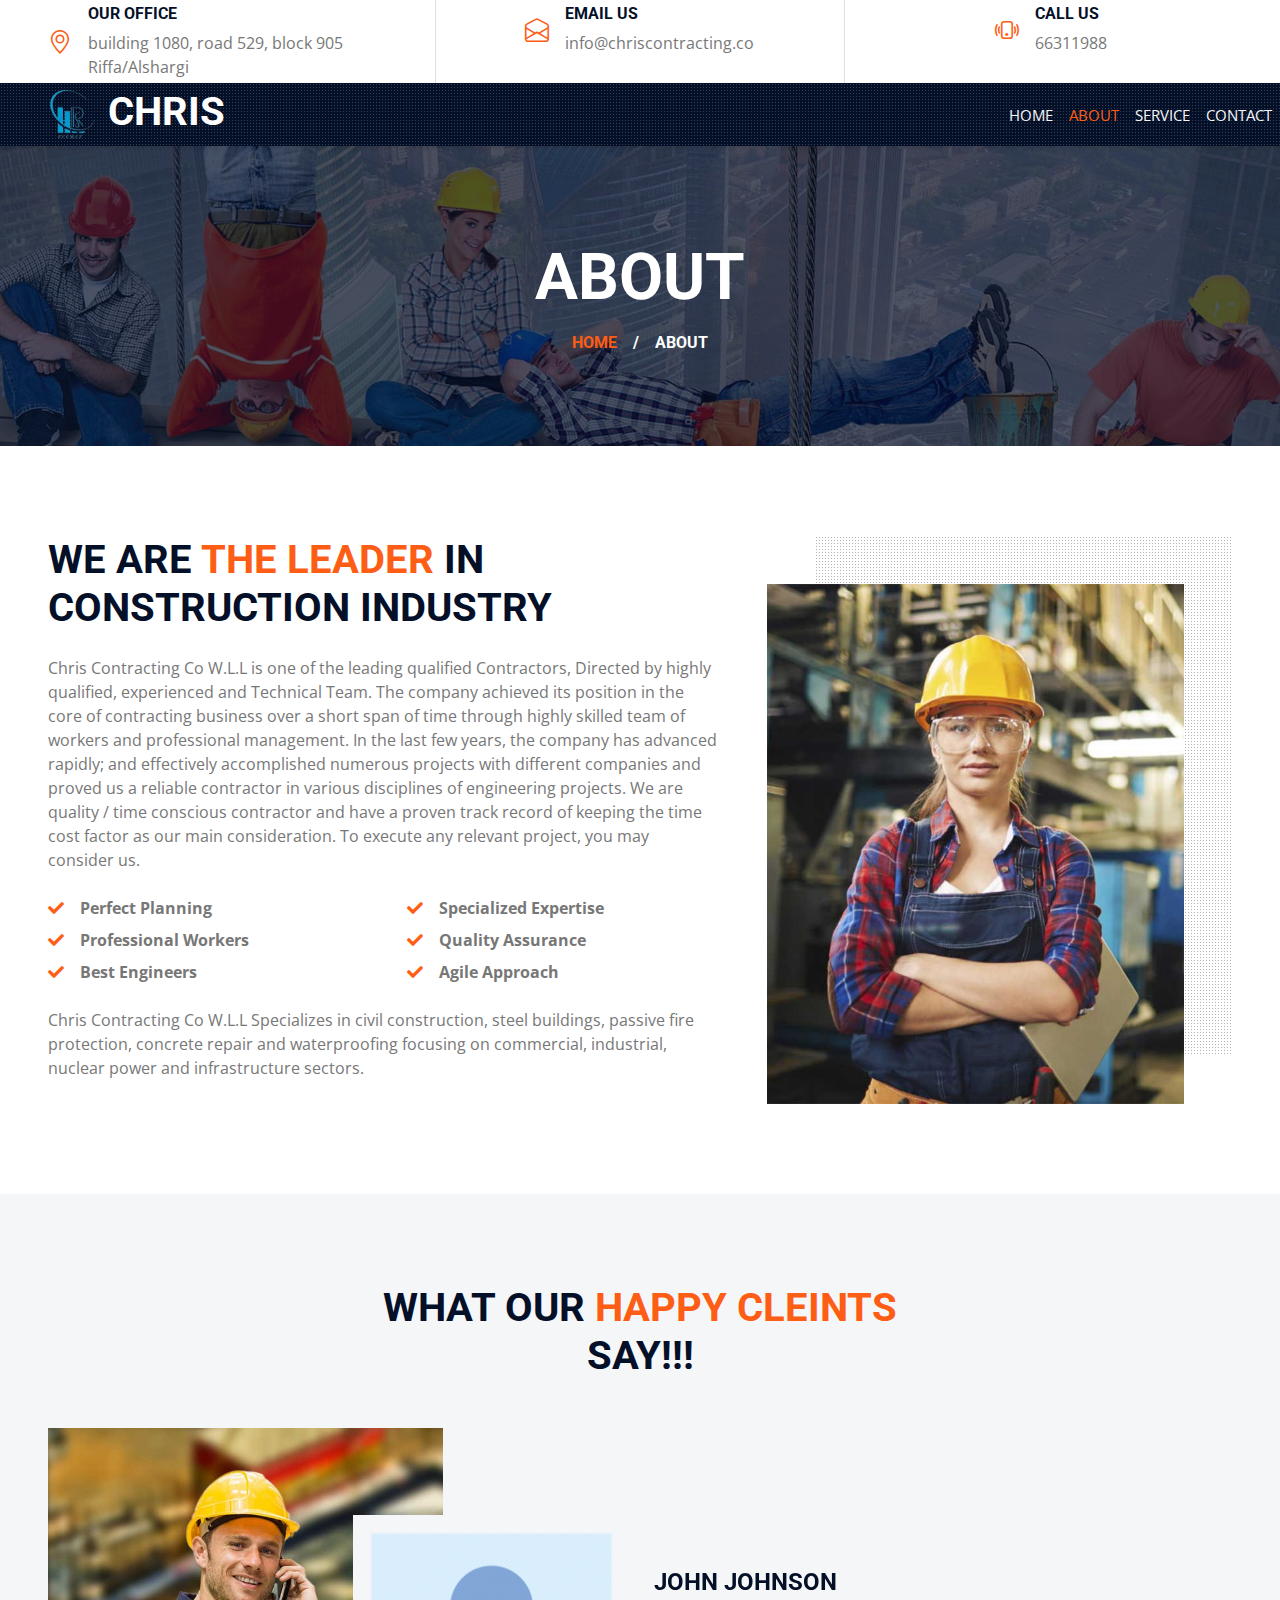
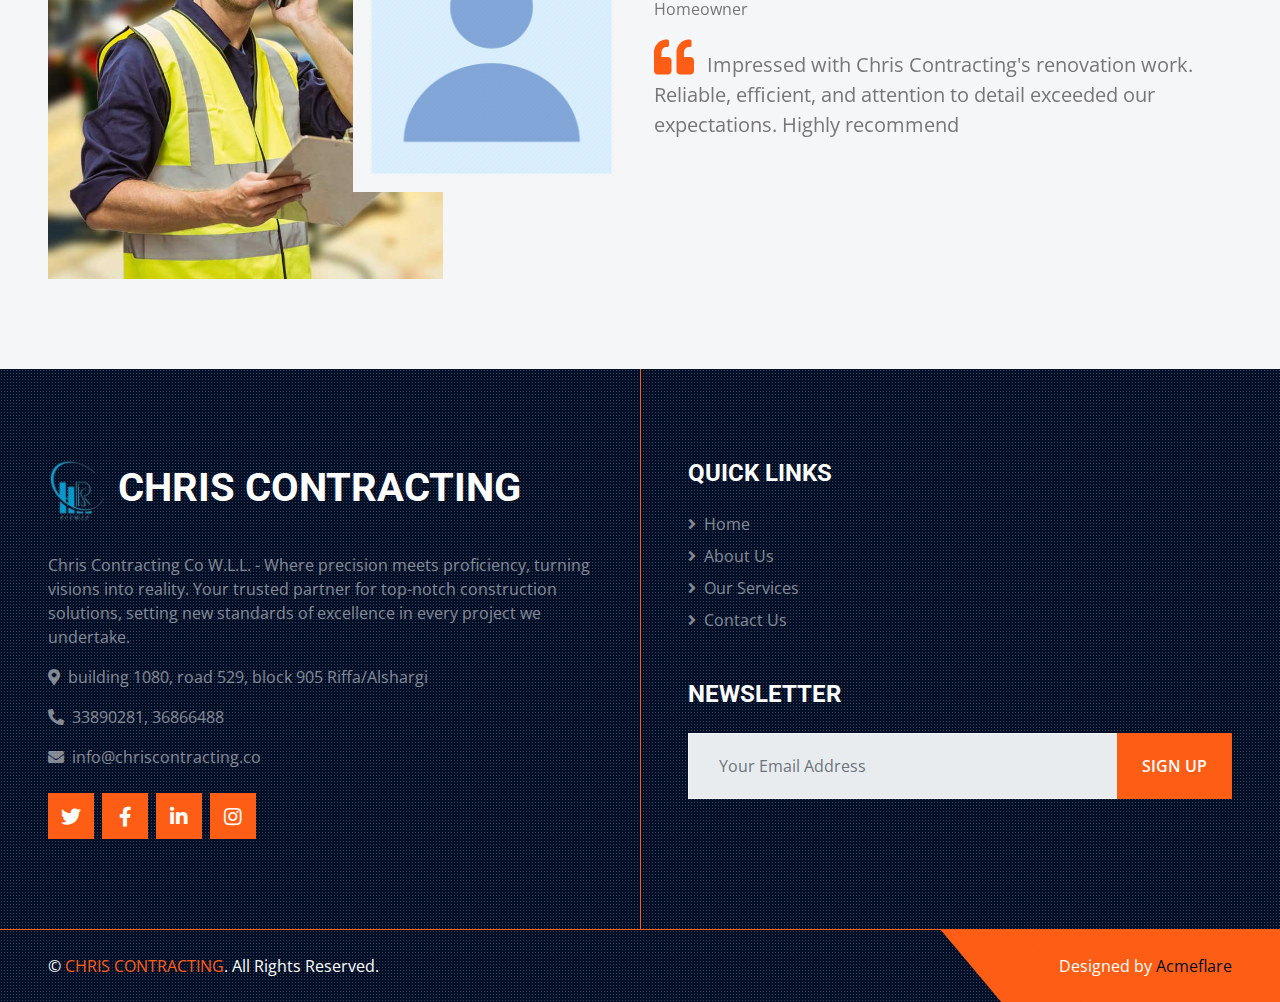
==== about.html @ ce21fbbc "chris contracting webite completed" ====
<!DOCTYPE html>
<html lang="en">

<head>
    <meta charset="utf-8">
    <title>chris contracting</title>
    <link rel="icon" type="image/png" href="/img/logo-removebg-preview (1).png" sizes="16x16">
    <meta content="width=device-width, initial-scale=1.0" name="viewport">
    <meta content="Free HTML Templates" name="keywords">
    <meta content="Free HTML Templates" name="description">

    <!-- Favicon -->
    <link href="img/favicon.ico" rel="icon">

    <!-- Google Web Fonts -->
    <link rel="preconnect" href="https://fonts.gstatic.com">
    <link href="https://fonts.googleapis.com/css2?family=Open+Sans:wght@400;600&family=Roboto:wght@500;700&display=swap"
        rel="stylesheet">

    <!-- Icon Font Stylesheet -->
    <link href="https://cdnjs.cloudflare.com/ajax/libs/font-awesome/5.15.0/css/all.min.css" rel="stylesheet">
    <link href="https://cdn.jsdelivr.net/npm/bootstrap-icons@1.4.1/font/bootstrap-icons.css" rel="stylesheet">

    <!-- Libraries Stylesheet -->
    <link href="lib/owlcarousel/assets/owl.carousel.min.css" rel="stylesheet">
    <link href="lib/tempusdominus/css/tempusdominus-bootstrap-4.min.css" rel="stylesheet" />
    <link href="lib/lightbox/css/lightbox.min.css" rel="stylesheet">

    <!-- Customized Bootstrap Stylesheet -->
    <link href="css/bootstrap.min.css" rel="stylesheet">

    <!-- Template Stylesheet -->
    <link href="css/style.css" rel="stylesheet">
</head>

<body>
    <!-- Topbar Start -->
    <div class="container-fluid px-5 d-none d-lg-block">
        <div class="row gx-5">
            <div class="col-lg-4 text-center py-1">
                <div class="d-inline-flex align-items-center">
                    <i class="bi bi-geo-alt fs-4 text-primary me-3"></i>
                    <div class="text-start">
                        <h6 class="text-uppercase fw-bold">Our Office</h6>
                        <span>building 1080, road 529, block 905 Riffa/Alshargi</span>
                    </div>
                </div>
            </div>
            <div class="col-lg-4 text-center border-start border-end py-1">
                <div class="d-inline-flex align-items-center">
                    <i class="bi bi-envelope-open fs-4 text-primary me-3"></i>
                    <div class="text-start">
                        <h6 class="text-uppercase fw-bold">Email Us</h6>
                        <span>info@chriscontracting.co</span>
                    </div>
                </div>
            </div>
            <div class="col-lg-4 text-center py-1">
                <div class="d-inline-flex align-items-center">
                    <i class="bi bi-phone-vibrate fs-4 text-primary me-3"></i>
                    <div class="text-start">
                        <h6 class="text-uppercase fw-bold">Call Us</h6>
                        <span>66311988</span>
                    </div>
                </div>
            </div>
        </div>
    </div>
    <!-- Topbar End -->


    <!-- Navbar Start -->
    <div class="container-fluid sticky-top bg-dark bg-light-radial shadow-sm px-5 pe-lg-0">
        <nav class="navbar navbar-expand-lg bg-dark bg-light-radial navbar-dark py-3 py-lg-0">
            <a href="index.html" class="navbar-brand">
                <h3 class="m-0 display-6 text-uppercase text-white">
                    <img style="width: 50px;" src="/img/logo-removebg-preview (1).png" alt="">
                    <!-- <i class="bi bi-building text-primary me-2"></i> -->
                        CHRIS</h3>
            </a>
            <button class="navbar-toggler" type="button" data-bs-toggle="collapse" data-bs-target="#navbarCollapse">
                <span class="navbar-toggler-icon"></span>
            </button>
            <div class="collapse navbar-collapse" id="navbarCollapse">
                <div class="navbar-nav ms-auto py-0">
                    <a href="index.html" class="nav-item nav-link ">Home</a>
                    <a href="about.html" class="nav-item nav-link active">About</a>
                    <a href="service.html" class="nav-item nav-link">Service</a>
                    <!-- <div class="nav-item dropdown">
                        <a href="#" class="nav-link dropdown-toggle" data-bs-toggle="dropdown">Pages</a>
                        <div class="dropdown-menu m-0">
                            <a href="project.html" class="dropdown-item">Our Project</a>
                            <a href="team.html" class="dropdown-item">The Team</a>
                            <a href="testimonial.html" class="dropdown-item">Testimonial</a>
                            <a href="blog.html" class="dropdown-item">Blog Grid</a>
                            <a href="detail.html" class="dropdown-item">Blog Detail</a>
                        </div>
                    </div> -->
                    <a href="contact.html" class="nav-item nav-link">Contact</a>
                    <!-- <a href="" class="nav-item nav-link bg-primary text-white px-5 ms-3 d-none d-lg-block">Get A Quote <i class="bi bi-arrow-right"></i></a> -->
                </div>
            </div>
        </nav>
    </div>
    <!-- Navbar End -->


    <!-- Page Header Start -->
    <div class="container-fluid page-header">
        <h1 class="display-3 text-uppercase text-white mb-3">About</h1>
        <div class="d-inline-flex text-white">
            <h6 class="text-uppercase m-0"><a href="">Home</a></h6>
            <h6 class="text-white m-0 px-3">/</h6>
            <h6 class="text-uppercase text-white m-0">About</h6>
        </div>
    </div>
    <!-- Page Header Start -->


    <!-- About Start -->
    <div class="container-fluid py-6 px-5">
        <div class="row g-5">
            <div class="col-lg-7">
                <h1 class="display-10 text-uppercase mb-4">We are <span class="text-primary">the Leader</span> in
                    Construction Industry</h1>
                <!-- <h4 class="text-uppercase mb-3 text-body">Tempor erat elitr at rebum at at clita. Diam dolor diam ipsum tempor sit diam amet diam et eos labore</h4> -->
                <p>Chris Contracting Co W.L.L is one of the leading qualified Contractors, Directed by highly qualified,
                    experienced and Technical Team. The company achieved its position in the core of contracting
                    business over a short span of time through highly skilled team of workers and professional
                    management.
                    In the last few years, the company has advanced rapidly; and effectively accomplished numerous
                    projects with different companies and proved us a reliable contractor in various disciplines of
                    engineering projects. We are quality / time conscious contractor and have a proven track record of
                    keeping the time cost factor as our main consideration. To execute any relevant project, you may
                    consider us.</p>
                <div class="row gx-5 py-2">
                    <div class="col-sm-6 mb-2">
                        <p class="fw-bold mb-2"><i class="fa fa-check text-primary me-3"></i>Perfect Planning</p>
                        <p class="fw-bold mb-2"><i class="fa fa-check text-primary me-3"></i>Professional Workers</p>
                        <p class="fw-bold mb-2"><i class="fa fa-check text-primary me-3"></i>Best Engineers</p>
                    </div>
                    <div class="col-sm-6 mb-2">
                        <p class="fw-bold mb-2"><i class="fa fa-check text-primary me-3"></i>Specialized Expertise</p>
                        <p class="fw-bold mb-2"><i class="fa fa-check text-primary me-3"></i>Quality Assurance</p>
                        <p class="fw-bold mb-2"><i class="fa fa-check text-primary me-3"></i>Agile Approach</p>
                    </div>
                </div>
                <p class="mb-4"> Chris Contracting Co W.L.L Specializes in civil
                    construction, steel buildings, passive fire protection, concrete repair and
                    waterproofing focusing on commercial, industrial, nuclear power and
                    infrastructure sectors.
                </p>
            </div>
            <div class="col-lg-5 pb-5" style="min-height: 400px;">
                <div class="position-relative bg-dark-radial h-100 ms-5">
                    <img class="position-absolute w-100 h-100 mt-5 ms-n5" src="img/about.jpg"
                        style="object-fit: cover;">
                </div>
            </div>
        </div>
    </div>
    <!-- About End -->

    <!-- Testimonial Start -->
    <div class="container-fluid bg-light py-6 px-5">
        <div class="text-center mx-auto mb-5" style="max-width: 600px;">
            <h1 class="display-10 text-uppercase mb-4">What Our <span class="text-primary">Happy Cleints</span> Say!!!
            </h1>
        </div>
        <div class="row gx-0 align-items-center">
            <div class="col-xl-4 col-lg-5 d-none d-lg-block">
                <img class="img-fluid w-100 h-100" src="img/testimonial.jpg">
            </div>
            <div class="col-xl-8 col-lg-7 col-md-12">
                <div class="testimonial bg-light">
                    <div class="owl-carousel testimonial-carousel">
                        <div class="row gx-4 align-items-center">
                            <div class="col-xl-4 col-lg-5 col-md-5">
                                <img class="img-fluid w-100 h-100 bg-light p-lg-3 mb-4 mb-md-0" src="img/a2.webp"
                                    alt="">
                            </div>
                            <div class="col-xl-8 col-lg-7 col-md-7">
                                <h4 class="text-uppercase mb-0">John Johnson</h4>
                                <p>Homeowner</p>
                                <p class="fs-5 mb-0"><i class="fa fa-2x fa-quote-left text-primary me-2"></i> Impressed
                                    with Chris Contracting's renovation work. Reliable, efficient, and attention to
                                    detail exceeded our expectations. Highly recommend</p>
                            </div>
                        </div>
                        <div class="row gx-4 align-items-center">
                            <div class="col-xl-4 col-lg-5 col-md-5">
                                <img class="img-fluid w-100 h-100 bg-light p-lg-3 mb-4 mb-md-0" src="img/a2.webp"
                                    alt="">
                            </div>
                            <div class="col-xl-8 col-lg-7 col-md-7">
                                <h4 class="text-uppercase mb-0"> Sarah Patel</h4>
                                <p>Business Owner</p>
                                <p class="fs-5 mb-0"><i class="fa fa-2x fa-quote-left text-primary me-2"></i> Chris
                                    Contracting's design expertise transformed our space. Innovative solutions and
                                    personalized service made the process seamless.</p>
                            </div>
                        </div>
                    </div>
                </div>
            </div>
        </div>
    </div>
    <!-- Testimonial End -->
    

    
    <!-- Footer Start -->
    <div class="footer container-fluid position-relative bg-dark bg-light-radial text-white-50 py-6 px-5">
        <div class="row g-5">
            <div class="col-lg-6 pe-lg-5">
                <a href="index.html" class="navbar-brand">
                    <h1 class="m-0 display-10 text-uppercase text-white">
                        <!-- <i class="bi bi-building text-primary me-2"></i> -->
                        <img style="width: 60px;" src="/img/logo-removebg-preview (1).png" alt="">

                        Chris Contracting</h1>
                </a>
                <p>Chris Contracting Co W.L.L. - Where precision meets proficiency, turning visions into reality. Your
                    trusted partner for top-notch construction solutions, setting new standards of excellence in every
                    project we undertake.</p>
                <p><i class="fa fa-map-marker-alt me-2"></i>building 1080, road 529, block 905 Riffa/Alshargi</p>
                <p><i class="fa fa-phone-alt me-2"></i>33890281, 36866488</p>
                <p><i class="fa fa-envelope me-2"></i>info@chriscontracting.co</p>
                <div class="d-flex justify-content-start mt-4">
                    <a class="btn btn-lg btn-primary btn-lg-square rounded-0 me-2" href="#"><i
                            class="fab fa-twitter"></i></a>
                    <a class="btn btn-lg btn-primary btn-lg-square rounded-0 me-2" href="#"><i
                            class="fab fa-facebook-f"></i></a>
                    <a class="btn btn-lg btn-primary btn-lg-square rounded-0 me-2" href="#"><i
                            class="fab fa-linkedin-in"></i></a>
                    <a class="btn btn-lg btn-primary btn-lg-square rounded-0" href="#"><i
                            class="fab fa-instagram"></i></a>
                </div>
            </div>
            <div class="col-lg-6 ps-lg-5">
                <div class="row g-5">
                    <div class="col-sm-12">
                        <h4 class="text-white text-uppercase mb-4">Quick Links</h4>
                        <div class="d-flex flex-column justify-content-start">
                            <a class="text-white-50 mb-2" href="index.html"><i class="fa fa-angle-right me-2"></i>Home</a>
                            <a class="text-white-50 mb-2" href="about.html"><i class="fa fa-angle-right me-2"></i>About Us</a>
                            <a class="text-white-50 mb-2" href="service.html"><i class="fa fa-angle-right me-2"></i>Our
                                Services</a>
                            <a class="text-white-50" href="contact.html"><i class="fa fa-angle-right me-2"></i>Contact Us</a>
                        </div>
                    </div>
                    <!-- <div class="col-sm-6">
                        <h4 class="text-white text-uppercase mb-4">Popular Links</h4>
                        <div class="d-flex flex-column justify-content-start">
                            <a class="text-white-50 mb-2" href="#"><i class="fa fa-angle-right me-2"></i>Home</a>
                            <a class="text-white-50 mb-2" href="#"><i class="fa fa-angle-right me-2"></i>About Us</a>
                            <a class="text-white-50 mb-2" href="#"><i class="fa fa-angle-right me-2"></i>Our
                                Services</a>
                            <a class="text-white-50 mb-2" href="#"><i class="fa fa-angle-right me-2"></i>Meet The
                                Team</a>
                            <a class="text-white-50" href="#"><i class="fa fa-angle-right me-2"></i>Contact Us</a>
                        </div>
                    </div> -->
                    <div class="col-sm-12">
                        <h4 class="text-white text-uppercase mb-4">Newsletter</h4>
                        <div class="w-100">
                            <div class="input-group">
                                <input type="text" disabled class="form-control border-light" style="padding: 20px 30px;"
                                    placeholder="Your Email Address"><button class="btn btn-primary px-4">Sign
                                    Up</button>
                            </div>
                        </div>
                    </div>
                </div>
            </div>
        </div>
    </div>
    <div class="container-fluid bg-dark bg-light-radial text-white border-top border-primary px-0">
        <div class="d-flex flex-column flex-md-row justify-content-between">
            <div class="py-4 px-5 text-center text-md-start">
                <p class="mb-0">&copy; <a class="text-primary" href="#">CHRIS CONTRACTING</a>. All Rights Reserved.</p>
            </div>
            <div class="py-4 px-5 bg-primary footer-shape position-relative text-center text-md-end">
                <p class="mb-0">Designed by <a class="text-dark" href="https://acmeflare.in">Acmeflare</a></p>
            </div>
        </div>
    </div>
    <!-- Footer End -->


    <!-- Back to Top -->
    <a href="#" class="btn btn-lg btn-primary btn-lg-square back-to-top"><i class="bi bi-arrow-up"></i></a>


    <!-- JavaScript Libraries -->
    <script src="https://code.jquery.com/jquery-3.4.1.min.js"></script>
    <script src="https://cdn.jsdelivr.net/npm/bootstrap@5.0.0/dist/js/bootstrap.bundle.min.js"></script>
    <script src="lib/easing/easing.min.js"></script>
    <script src="lib/waypoints/waypoints.min.js"></script>
    <script src="lib/owlcarousel/owl.carousel.min.js"></script>
    <script src="lib/tempusdominus/js/moment.min.js"></script>
    <script src="lib/tempusdominus/js/moment-timezone.min.js"></script>
    <script src="lib/tempusdominus/js/tempusdominus-bootstrap-4.min.js"></script>
    <script src="lib/isotope/isotope.pkgd.min.js"></script>
    <script src="lib/lightbox/js/lightbox.min.js"></script>

    <!-- Template Javascript -->
    <script src="js/main.js"></script>
</body>

</html>
---- css/style.css ----
/********** Template CSS **********/
:root {
    --primary: #FD5D14;
    --secondary: #FDBE33;
    --light: #F4F6F8;
    --dark: #040F28;
}

.pt-6 {
    padding-top: 90px;
}

.pb-6 {
    padding-bottom: 90px;
}

.py-6 {
    padding-top: 90px;
    padding-bottom: 90px;
}

.btn {
    position: relative;
    font-weight: 600;
    text-transform: uppercase;
    transition: .5s;
}

.btn::after {
    position: absolute;
    content: "";
    width: 0;
    height: 5px;
    bottom: -1px;
    left: 50%;
    background: var(--primary);
    transition: .5s;
}

.btn.btn-primary::after {
    background: var(--dark);
}

.btn:hover::after,
.btn.active::after {
    width: 50%;
    left: 25%;
}

.btn-primary {
    color: #FFFFFF;
}

.btn-square {
    width: 36px;
    height: 36px;
}

.btn-sm-square {
    width: 28px;
    height: 28px;
}

.btn-lg-square {
    width: 46px;
    height: 46px;
}

.btn-square,
.btn-sm-square,
.btn-lg-square {
    padding-left: 0;
    padding-right: 0;
    text-align: center;
}

.back-to-top {
    position: fixed;
    display: none;
    left: 50%;
    bottom: 0;
    margin-left: -22px;
    border-radius: 0;
    z-index: 99;
}

.bg-dark-radial {
    background-image: -webkit-repeating-radial-gradient(center center, rgba(0, 0, 0, 0.3), rgba(0, 0, 0, 0.3) 1px, transparent 1px, transparent 100%);
    background-image: -moz-repeating-radial-gradient(center center, rgba(0, 0, 0, 0.3), rgba(0, 0, 0, 0.3) 1px, transparent 1px, transparent 100%);
    background-image: -ms-repeating-radial-gradient(center center, rgba(0, 0, 0, 0.3), rgba(0, 0, 0, 0.3) 1px, transparent 1px, transparent 100%);
    background-image: -o-repeating-radial-gradient(center center, rgba(0, 0, 0, 0.3), rgba(0, 0, 0, 0.3) 1px, transparent 1px, transparent 100%);
    background-image: repeating-radial-gradient(center center, rgba(0, 0, 0, 0.3), rgba(0, 0, 0, 0.3) 1px, transparent 1px, transparent 100%);
    background-size: 3px 3px;
}

.bg-light-radial {
    background-image: -webkit-repeating-radial-gradient(center center, rgba(256, 256, 256, 0.2), rgba(256, 256, 256, 0.2) 1px, transparent 1px, transparent 100%);
    background-image: -moz-repeating-radial-gradient(center center, rgba(256, 256, 256, 0.2), rgba(256, 256, 256, 0.2) 1px, transparent 1px, transparent 100%);
    background-image: -ms-repeating-radial-gradient(center center, rgba(256, 256, 256, 0.2), rgba(256, 256, 256, 0.2) 1px, transparent 1px, transparent 100%);
    background-image: -o-repeating-radial-gradient(center center, rgba(256, 256, 256, 0.2), rgba(256, 256, 256, 0.2) 1px, transparent 1px, transparent 100%);
    background-image: repeating-radial-gradient(center center, rgba(256, 256, 256, 0.2), rgba(256, 256, 256, 0.2) 1px, transparent 1px, transparent 100%);
    background-size: 3px 3px;
}

.navbar-dark .navbar-nav .nav-link {
    position: relative;
    /* padding: 35px 15px; */
    font-size: 15px;
    text-transform: uppercase;
    color: var(--light);
    outline: none;
    transition: .5s;
}

.navbar-dark .navbar-nav .nav-link:hover,
.navbar-dark .navbar-nav .nav-link.active {
    color: var(--primary);
}

@media (max-width: 991.98px) {
    .navbar-dark .navbar-nav .nav-link  {
        margin-left: 0;
        padding: 10px 0;
    }
}

.carousel-caption {
    top: 0;
    left: 0;
    right: 0;
    bottom: 0;
    background: rgba(4, 15, 40, .7);
    z-index: 1;
}

@media (max-width: 576px) {
    .carousel-caption h4 {
        font-size: 18px;
        font-weight: 500 !important;
    }

    .carousel-caption h1 {
        font-size: 30px;
        font-weight: 600 !important;
    }
}

.page-header {
    height: 300px;
    display: flex;
    flex-direction: column;
    align-items: center;
    justify-content: center;
    background: linear-gradient(rgba(4, 15, 40, .7), rgba(4, 15, 40, .7)), url(../img/carousel-1.jpg) center center no-repeat;
    background-size: cover;
}

.service-item .service-icon {
    margin-top: -50px;
    width: 100px;
    height: 100px;
    display: flex;
    align-items: center;
    justify-content: center;
    border-radius: 100px;
}

.service-item .service-icon i {
    transition: .2s;
}

.service-item:hover .service-icon i {
    font-size: 60px;
}

.portfolio-item {
    margin-bottom: 60px;
}

.portfolio-title {
    position: absolute;
    display: flex;
    flex-direction: column;
    justify-content: center;
    height: 120px;
    padding: 0 30px;
    right: 30px;
    left: 30px;
    bottom: -60px;
    background: #FFFFFF;
    z-index: 3;
}

.portfolio-btn {
    position: absolute;
    display: inline-block;
    top: 50%;
    left: 50%;
    margin-top: -60px;
    margin-left: -60px;
    font-size: 120px;
    line-height: 0;
    transition: .1s;
    transition-delay: .3s;
    z-index: 2;
    opacity: 0;
}

.portfolio-item:hover .portfolio-btn {
    opacity: 1;
}

.portfolio-box::before,
.portfolio-box::after {
    position: absolute;
    content: "";
    width: 0;
    height: 100%;
    top: 0;
    transition: .5s;
    z-index: 1;
    background: rgba(4, 15, 40, .7);
}

.portfolio-box::before {
    left: 0;
}

.portfolio-box::after {
    right: 0;
}

.portfolio-item:hover .portfolio-box::before {
    left: 0;
    width: 50%;
}

.portfolio-item:hover .portfolio-box::after {
    right: 0;
    width: 50%;
}

@media (min-width: 992px) {
    .testimonial,
    .contact-form {
        margin-left: -90px;
    }
}

@media (min-width: 992px) {
    .footer::after {
        position: absolute;
        content: "";
        width: 1px;
        height: 100%;
        top: 0;
        left: 50%;
        background: var(--primary)
    }
}

.footer-shape::before {
    position: absolute;
    content: "";
    width: 80px;
    height: 100%;
    top: 0;
    left: -40px;
    background: var(--primary);
    transform: skew(40deg);
}
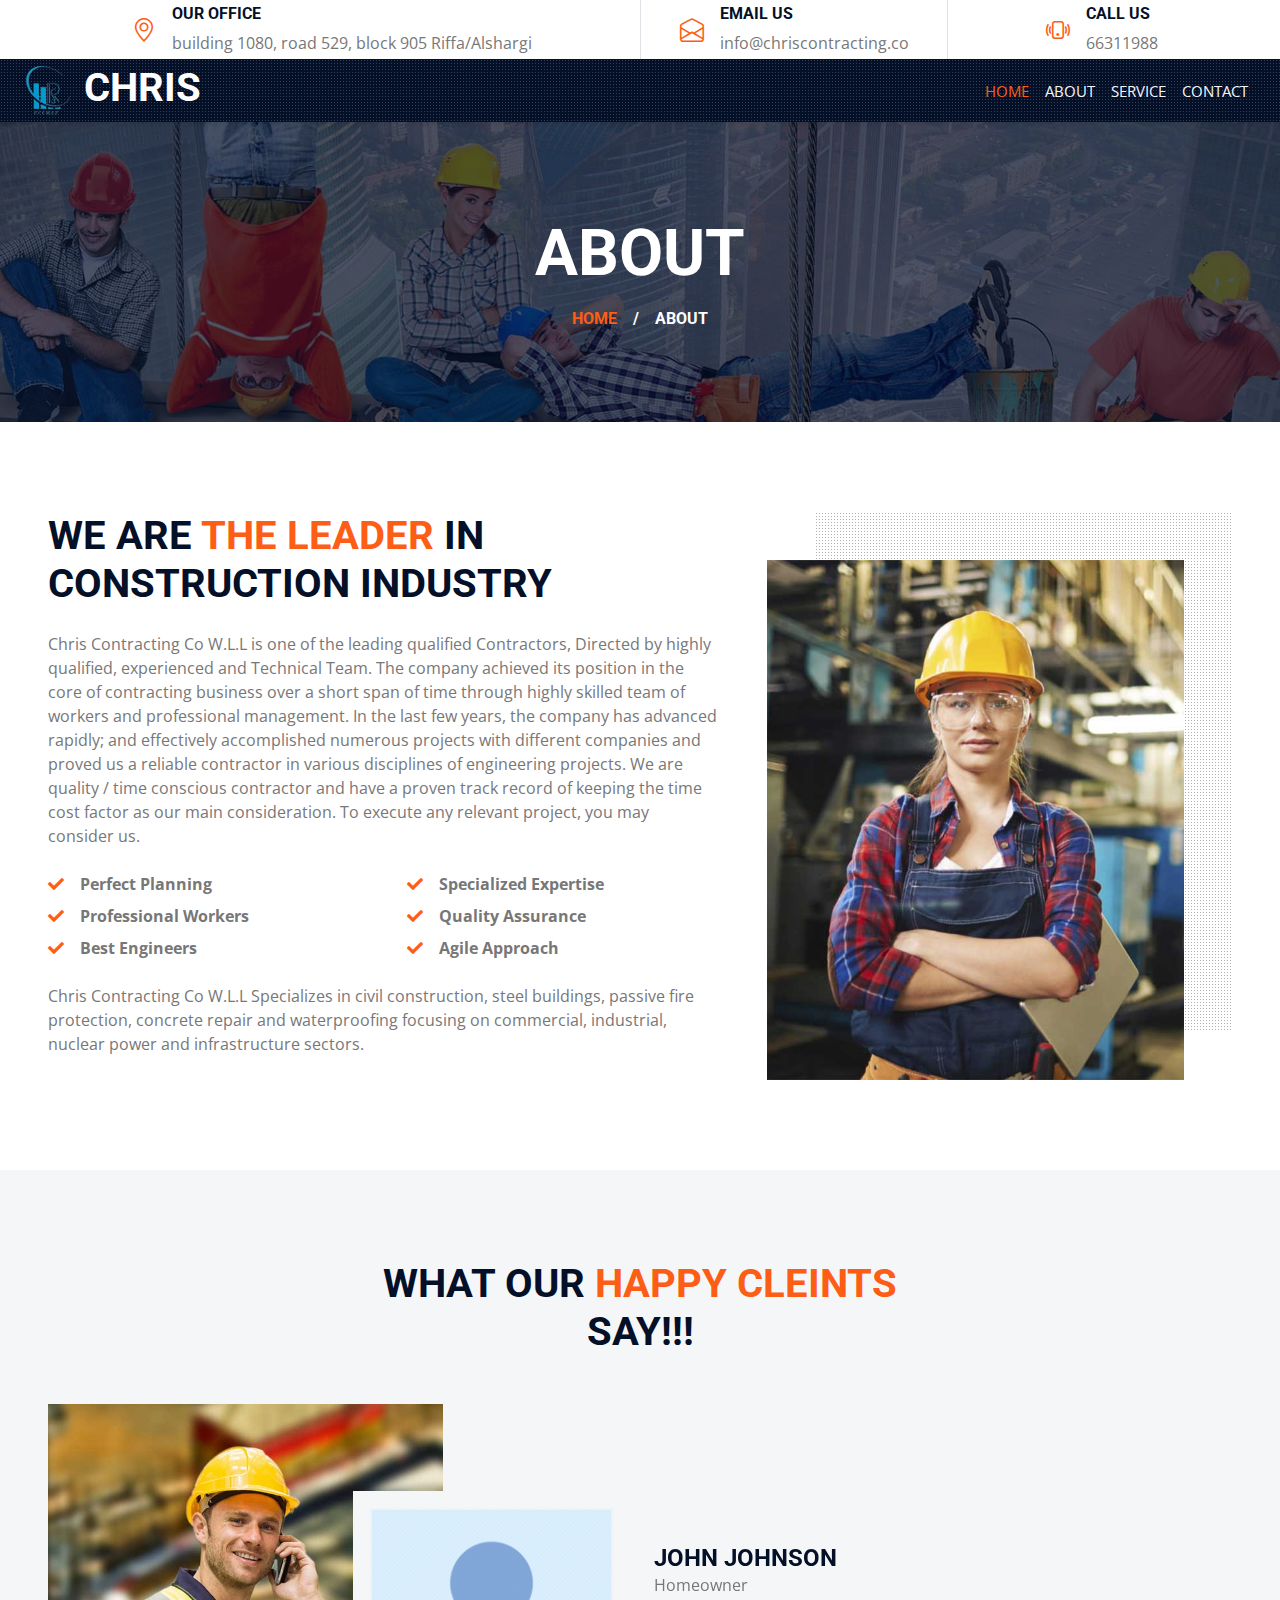
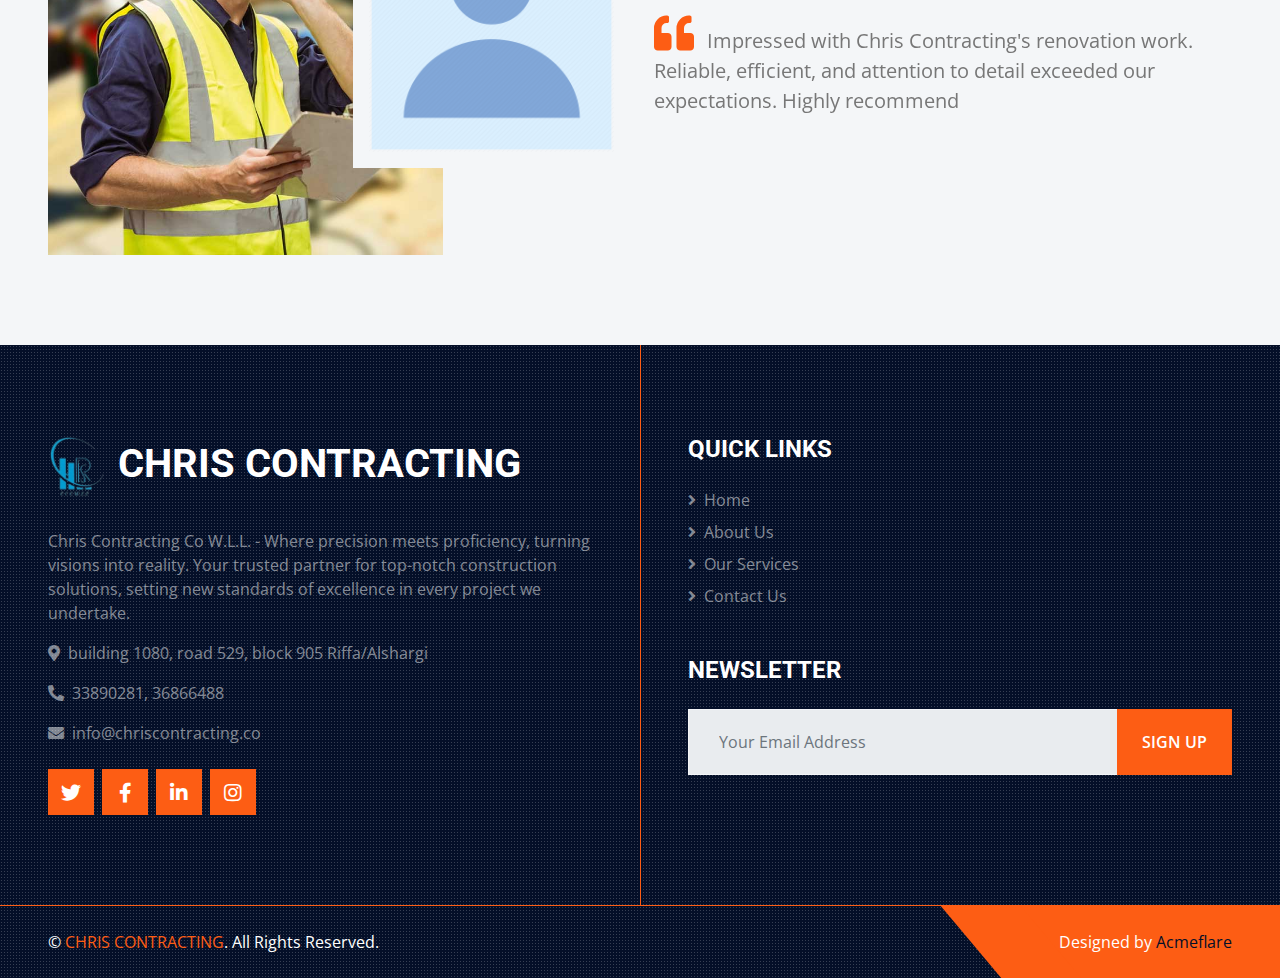
==== commit 6b523715: "chris contracting webite updation completed" ====
--- a/about.html
+++ b/about.html
@@ -37,7 +37,7 @@
     <!-- Topbar Start -->
     <div class="container-fluid px-5 d-none d-lg-block">
         <div class="row gx-5">
-            <div class="col-lg-4 text-center py-1">
+            <div class="col-lg-6 text-center py-1">
                 <div class="d-inline-flex align-items-center">
                     <i class="bi bi-geo-alt fs-4 text-primary me-3"></i>
                     <div class="text-start">
@@ -46,7 +46,7 @@
                     </div>
                 </div>
             </div>
-            <div class="col-lg-4 text-center border-start border-end py-1">
+            <div class="col-lg-3 text-center border-start border-end py-1">
                 <div class="d-inline-flex align-items-center">
                     <i class="bi bi-envelope-open fs-4 text-primary me-3"></i>
                     <div class="text-start">
@@ -55,7 +55,7 @@
                     </div>
                 </div>
             </div>
-            <div class="col-lg-4 text-center py-1">
+            <div class="col-lg-3 text-center py-1">
                 <div class="d-inline-flex align-items-center">
                     <i class="bi bi-phone-vibrate fs-4 text-primary me-3"></i>
                     <div class="text-start">
@@ -70,7 +70,7 @@
 
 
     <!-- Navbar Start -->
-    <div class="container-fluid sticky-top bg-dark bg-light-radial shadow-sm px-5 pe-lg-0">
+    <div class="container-fluid sticky-top bg-dark bg-light-radial shadow-sm px-4 pe-lg-0">
         <nav class="navbar navbar-expand-lg bg-dark bg-light-radial navbar-dark py-3 py-lg-0">
             <a href="index.html" class="navbar-brand">
                 <h3 class="m-0 display-6 text-uppercase text-white">
@@ -82,9 +82,9 @@
                 <span class="navbar-toggler-icon"></span>
             </button>
             <div class="collapse navbar-collapse" id="navbarCollapse">
-                <div class="navbar-nav ms-auto py-0">
-                    <a href="index.html" class="nav-item nav-link ">Home</a>
-                    <a href="about.html" class="nav-item nav-link active">About</a>
+                <div class="navbar-nav ms-auto py-0 px-4">
+                    <a href="index.html" class="nav-item nav-link active">Home</a>
+                    <a href="about.html" class="nav-item nav-link">About</a>
                     <a href="service.html" class="nav-item nav-link">Service</a>
                     <!-- <div class="nav-item dropdown">
                         <a href="#" class="nav-link dropdown-toggle" data-bs-toggle="dropdown">Pages</a>
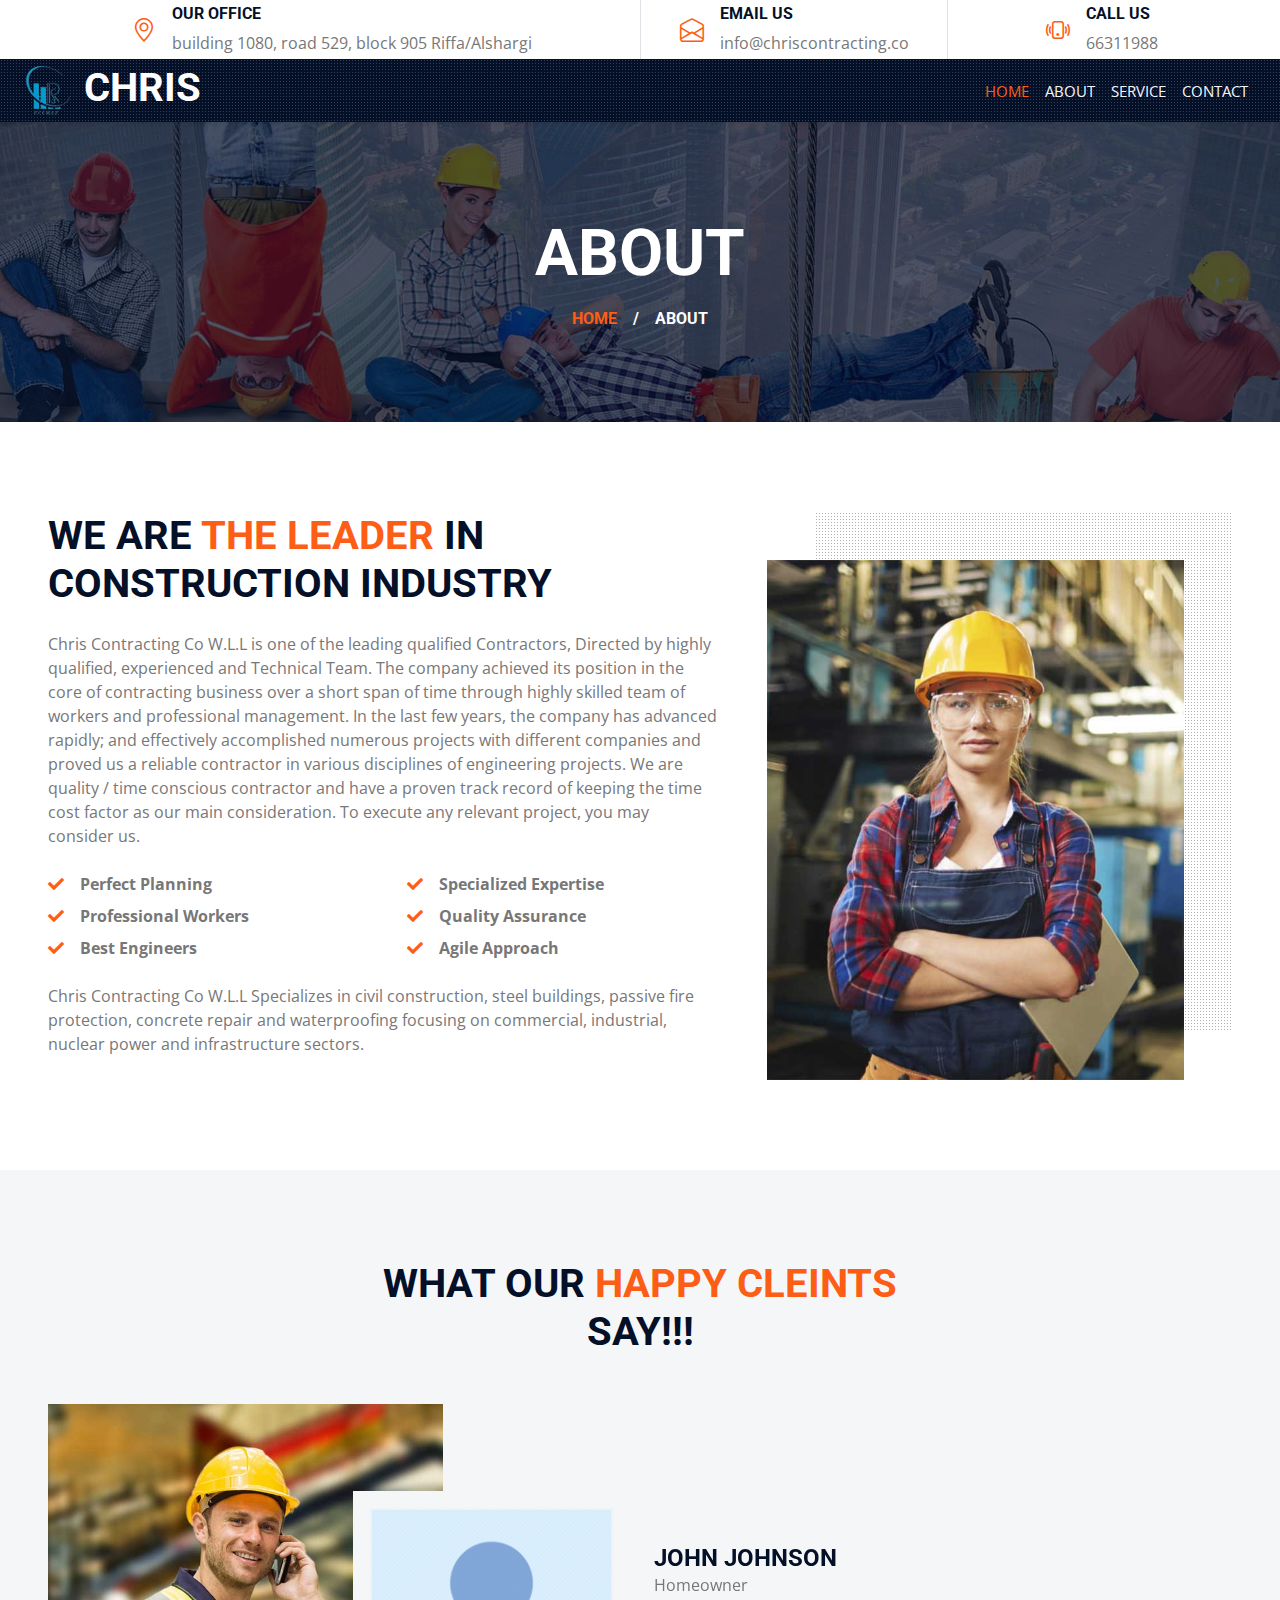
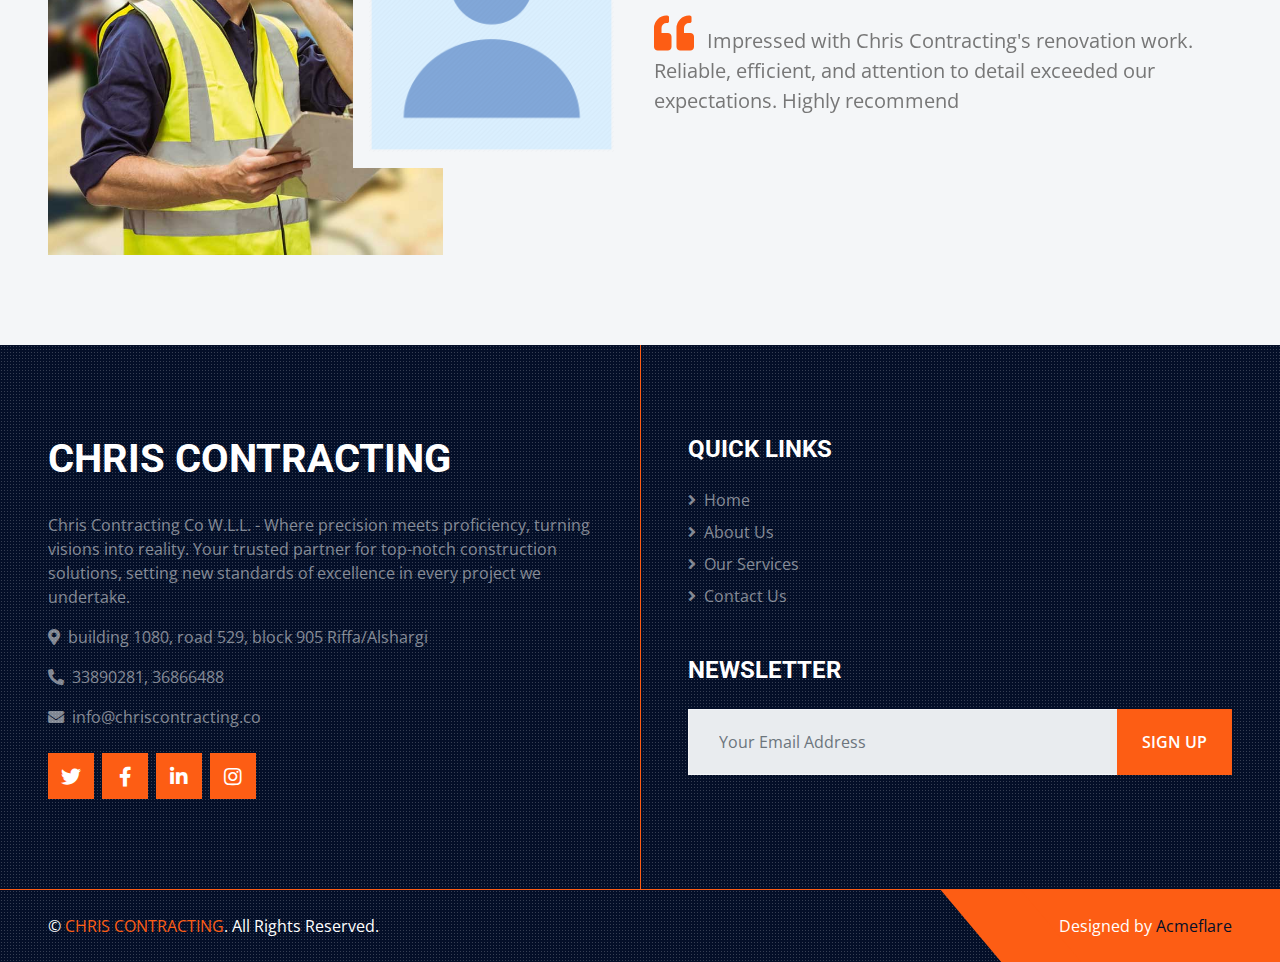
==== commit a8f3cbf6: "bugs fixed" ====
--- a/about.html
+++ b/about.html
@@ -216,7 +216,7 @@
                 <a href="index.html" class="navbar-brand">
                     <h1 class="m-0 display-10 text-uppercase text-white">
                         <!-- <i class="bi bi-building text-primary me-2"></i> -->
-                        <img style="width: 60px;" src="/img/logo-removebg-preview (1).png" alt="">
+                        <!-- <img style="width: 60px;" src="/img/logo-removebg-preview (1).png" alt=""> -->
 
                         Chris Contracting</h1>
                 </a>
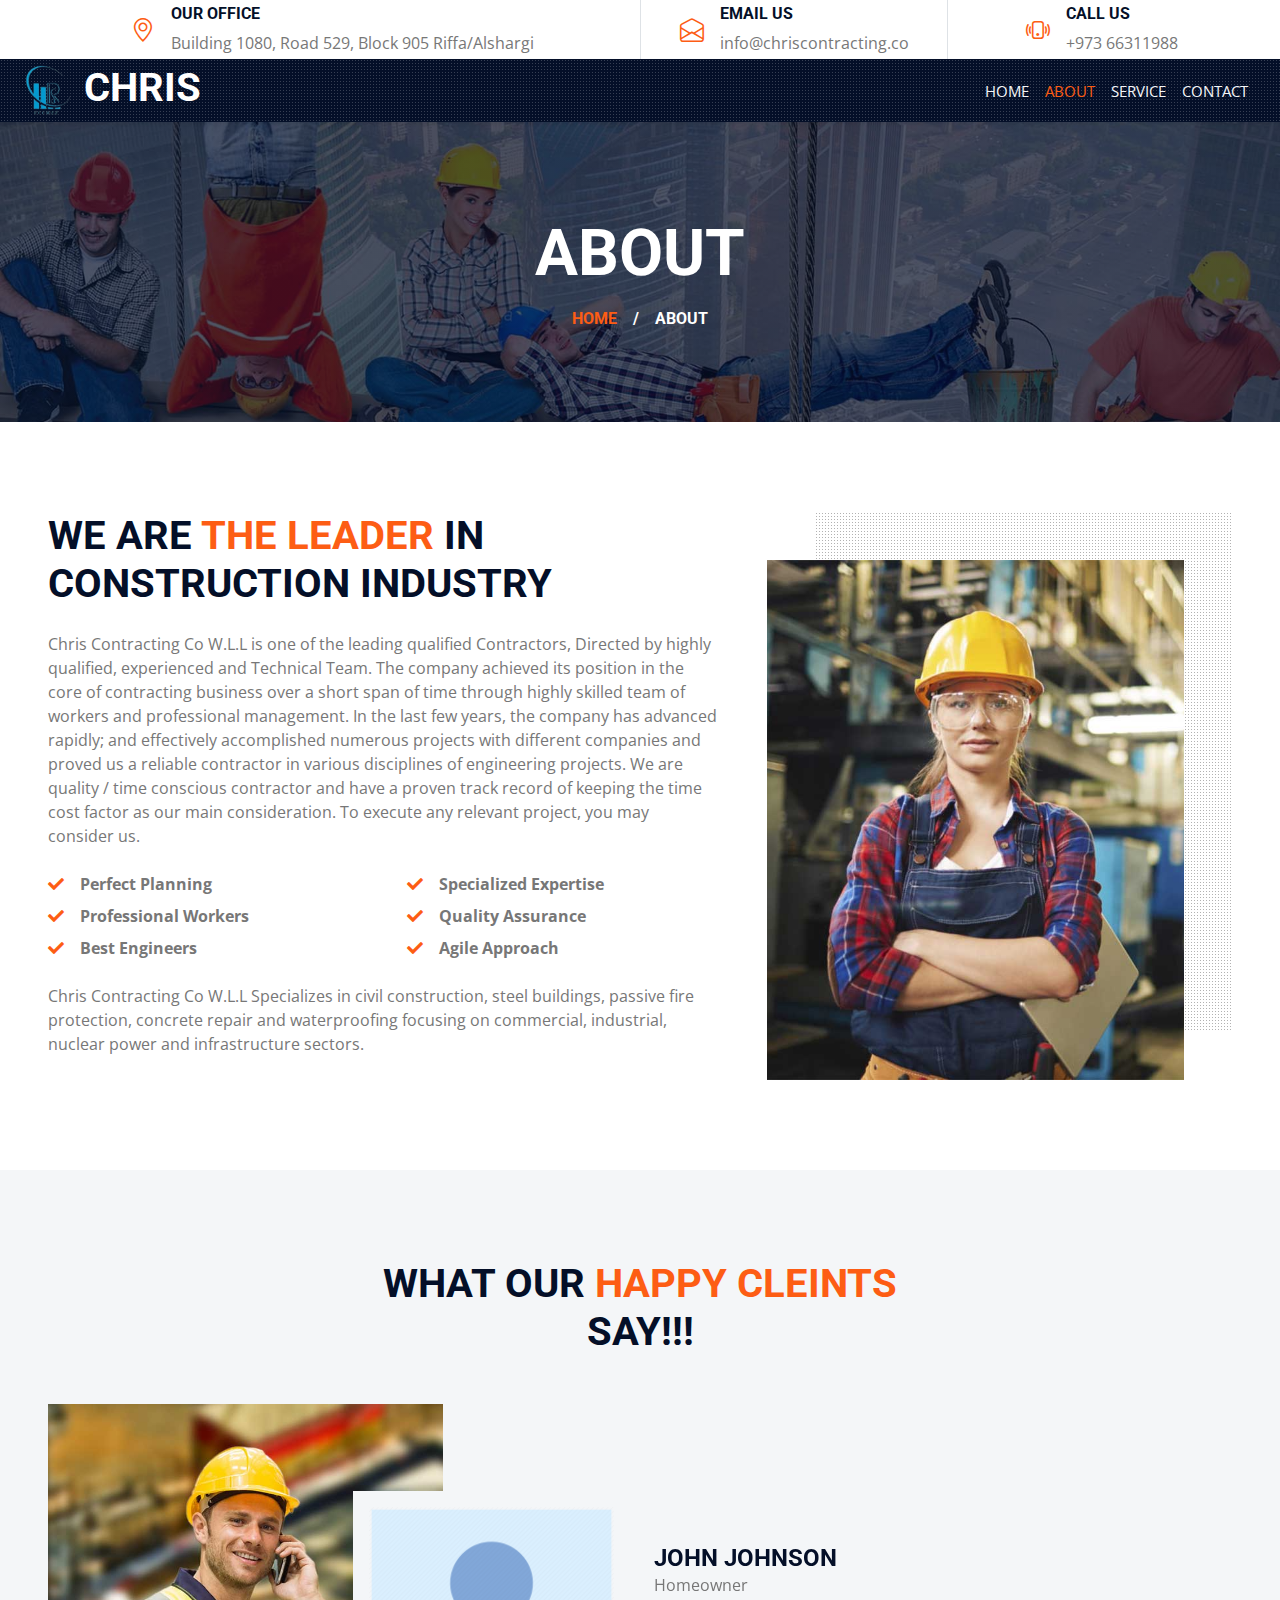
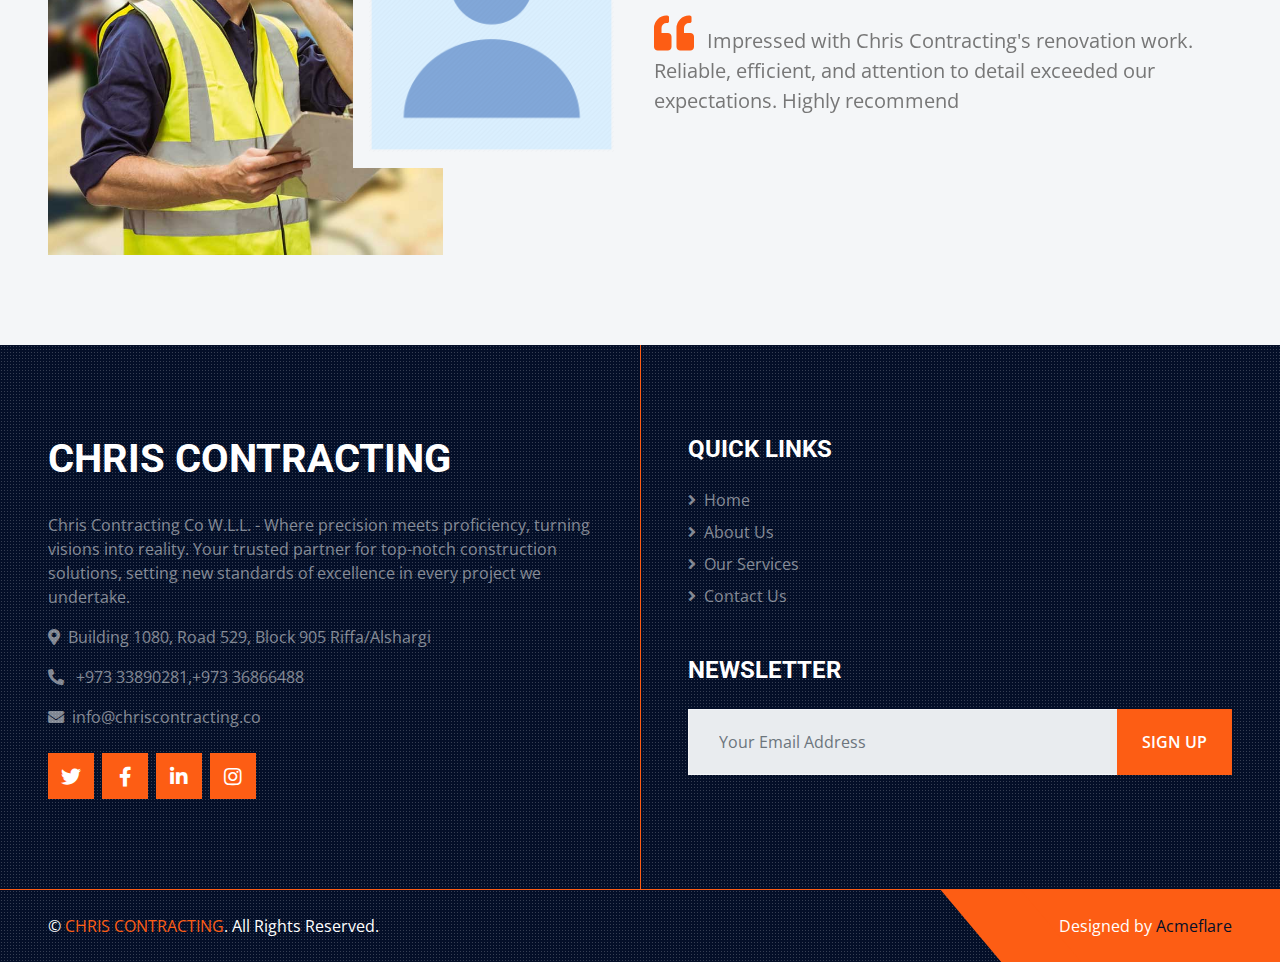
==== commit 320d5b28: "updation completed" ====
--- a/about.html
+++ b/about.html
@@ -6,8 +6,8 @@
     <title>chris contracting</title>
     <link rel="icon" type="image/png" href="/img/logo-removebg-preview (1).png" sizes="16x16">
     <meta content="width=device-width, initial-scale=1.0" name="viewport">
-    <meta content="Free HTML Templates" name="keywords">
-    <meta content="Free HTML Templates" name="description">
+    <!-- <meta content="Free HTML Templates" name="keywords">
+    <meta content="Free HTML Templates" name="description"> -->
 
     <!-- Favicon -->
     <link href="img/favicon.ico" rel="icon">
@@ -42,7 +42,7 @@
                     <i class="bi bi-geo-alt fs-4 text-primary me-3"></i>
                     <div class="text-start">
                         <h6 class="text-uppercase fw-bold">Our Office</h6>
-                        <span>building 1080, road 529, block 905 Riffa/Alshargi</span>
+                        <span>Building 1080, Road 529, Block 905 Riffa/Alshargi</span>
                     </div>
                 </div>
             </div>
@@ -60,7 +60,7 @@
                     <i class="bi bi-phone-vibrate fs-4 text-primary me-3"></i>
                     <div class="text-start">
                         <h6 class="text-uppercase fw-bold">Call Us</h6>
-                        <span>66311988</span>
+                        <span> +973 66311988</span>
                     </div>
                 </div>
             </div>
@@ -83,8 +83,8 @@
             </button>
             <div class="collapse navbar-collapse" id="navbarCollapse">
                 <div class="navbar-nav ms-auto py-0 px-4">
-                    <a href="index.html" class="nav-item nav-link active">Home</a>
-                    <a href="about.html" class="nav-item nav-link">About</a>
+                    <a href="index.html" class="nav-item nav-link ">Home</a>
+                    <a href="about.html" class="nav-item nav-link active">About</a>
                     <a href="service.html" class="nav-item nav-link">Service</a>
                     <!-- <div class="nav-item dropdown">
                         <a href="#" class="nav-link dropdown-toggle" data-bs-toggle="dropdown">Pages</a>
@@ -209,103 +209,103 @@
     
 
     
-    <!-- Footer Start -->
-    <div class="footer container-fluid position-relative bg-dark bg-light-radial text-white-50 py-6 px-5">
-        <div class="row g-5">
-            <div class="col-lg-6 pe-lg-5">
-                <a href="index.html" class="navbar-brand">
-                    <h1 class="m-0 display-10 text-uppercase text-white">
-                        <!-- <i class="bi bi-building text-primary me-2"></i> -->
-                        <!-- <img style="width: 60px;" src="/img/logo-removebg-preview (1).png" alt=""> -->
-
-                        Chris Contracting</h1>
-                </a>
-                <p>Chris Contracting Co W.L.L. - Where precision meets proficiency, turning visions into reality. Your
-                    trusted partner for top-notch construction solutions, setting new standards of excellence in every
-                    project we undertake.</p>
-                <p><i class="fa fa-map-marker-alt me-2"></i>building 1080, road 529, block 905 Riffa/Alshargi</p>
-                <p><i class="fa fa-phone-alt me-2"></i>33890281, 36866488</p>
-                <p><i class="fa fa-envelope me-2"></i>info@chriscontracting.co</p>
-                <div class="d-flex justify-content-start mt-4">
-                    <a class="btn btn-lg btn-primary btn-lg-square rounded-0 me-2" href="#"><i
-                            class="fab fa-twitter"></i></a>
-                    <a class="btn btn-lg btn-primary btn-lg-square rounded-0 me-2" href="#"><i
-                            class="fab fa-facebook-f"></i></a>
-                    <a class="btn btn-lg btn-primary btn-lg-square rounded-0 me-2" href="#"><i
-                            class="fab fa-linkedin-in"></i></a>
-                    <a class="btn btn-lg btn-primary btn-lg-square rounded-0" href="#"><i
-                            class="fab fa-instagram"></i></a>
-                </div>
-            </div>
-            <div class="col-lg-6 ps-lg-5">
-                <div class="row g-5">
-                    <div class="col-sm-12">
-                        <h4 class="text-white text-uppercase mb-4">Quick Links</h4>
-                        <div class="d-flex flex-column justify-content-start">
-                            <a class="text-white-50 mb-2" href="index.html"><i class="fa fa-angle-right me-2"></i>Home</a>
-                            <a class="text-white-50 mb-2" href="about.html"><i class="fa fa-angle-right me-2"></i>About Us</a>
-                            <a class="text-white-50 mb-2" href="service.html"><i class="fa fa-angle-right me-2"></i>Our
-                                Services</a>
-                            <a class="text-white-50" href="contact.html"><i class="fa fa-angle-right me-2"></i>Contact Us</a>
+   <!-- Footer Start -->
+   <div class="footer container-fluid position-relative bg-dark bg-light-radial text-white-50 py-6 px-5">
+    <div class="row g-5">
+        <div class="col-lg-6 pe-lg-5">
+            <a href="index.html" class="navbar-brand">
+                <!-- <img style="width: 60px;" src="/img/logo-removebg-preview (1).png" alt=""> -->
+                <h1 class="m-0 display-10 text-uppercase text-white">
+                    <!-- <i class="bi bi-building text-primary me-2"></i> -->
+
+                    Chris Contracting</h1>
+            </a>
+            <p>Chris Contracting Co W.L.L. - Where precision meets proficiency, turning visions into reality. Your
+                trusted partner for top-notch construction solutions, setting new standards of excellence in every
+                project we undertake.</p>
+            <p><i class="fa fa-map-marker-alt me-2"></i>Building 1080, Road 529, Block 905 Riffa/Alshargi</p>
+            <p><i class="fa fa-phone-alt me-2"></i> +973 33890281,+973 36866488</p>
+            <p><i class="fa fa-envelope me-2"></i>info@chriscontracting.co</p>
+            <div class="d-flex justify-content-start mt-4">
+                <a class="btn btn-lg btn-primary btn-lg-square rounded-0 me-2" href="#"><i
+                        class="fab fa-twitter"></i></a>
+                <a class="btn btn-lg btn-primary btn-lg-square rounded-0 me-2" href="#"><i
+                        class="fab fa-facebook-f"></i></a>
+                <a class="btn btn-lg btn-primary btn-lg-square rounded-0 me-2" href="#"><i
+                        class="fab fa-linkedin-in"></i></a>
+                <a class="btn btn-lg btn-primary btn-lg-square rounded-0" href="#"><i
+                        class="fab fa-instagram"></i></a>
+            </div>
+        </div>
+        <div class="col-lg-6 ps-lg-5">
+            <div class="row g-5">
+                <div class="col-sm-12">
+                    <h4 class="text-white text-uppercase mb-4">Quick Links</h4>
+                    <div class="d-flex flex-column justify-content-start">
+                        <a class="text-white-50 mb-2" href="index.html"><i class="fa fa-angle-right me-2"></i>Home</a>
+                        <a class="text-white-50 mb-2" href="about.html"><i class="fa fa-angle-right me-2"></i>About Us</a>
+                        <a class="text-white-50 mb-2" href="service.html"><i class="fa fa-angle-right me-2"></i>Our
+                            Services</a>
+                        <a class="text-white-50" href="contact.html"><i class="fa fa-angle-right me-2"></i>Contact Us</a>
+                    </div>
+                </div>
+                <!-- <div class="col-sm-6">
+                    <h4 class="text-white text-uppercase mb-4">Popular Links</h4>
+                    <div class="d-flex flex-column justify-content-start">
+                        <a class="text-white-50 mb-2" href="#"><i class="fa fa-angle-right me-2"></i>Home</a>
+                        <a class="text-white-50 mb-2" href="#"><i class="fa fa-angle-right me-2"></i>About Us</a>
+                        <a class="text-white-50 mb-2" href="#"><i class="fa fa-angle-right me-2"></i>Our
+                            Services</a>
+                        <a class="text-white-50 mb-2" href="#"><i class="fa fa-angle-right me-2"></i>Meet The
+                            Team</a>
+                        <a class="text-white-50" href="#"><i class="fa fa-angle-right me-2"></i>Contact Us</a>
+                    </div>
+                </div> -->
+                <div class="col-sm-12">
+                    <h4 class="text-white text-uppercase mb-4">Newsletter</h4>
+                    <div class="w-100">
+                        <div class="input-group">
+                            <input type="text" disabled class="form-control border-light" style="padding: 20px 30px;"
+                                placeholder="Your Email Address"><button class="btn btn-primary px-4">Sign
+                                Up</button>
                         </div>
                     </div>
-                    <!-- <div class="col-sm-6">
-                        <h4 class="text-white text-uppercase mb-4">Popular Links</h4>
-                        <div class="d-flex flex-column justify-content-start">
-                            <a class="text-white-50 mb-2" href="#"><i class="fa fa-angle-right me-2"></i>Home</a>
-                            <a class="text-white-50 mb-2" href="#"><i class="fa fa-angle-right me-2"></i>About Us</a>
-                            <a class="text-white-50 mb-2" href="#"><i class="fa fa-angle-right me-2"></i>Our
-                                Services</a>
-                            <a class="text-white-50 mb-2" href="#"><i class="fa fa-angle-right me-2"></i>Meet The
-                                Team</a>
-                            <a class="text-white-50" href="#"><i class="fa fa-angle-right me-2"></i>Contact Us</a>
-                        </div>
-                    </div> -->
-                    <div class="col-sm-12">
-                        <h4 class="text-white text-uppercase mb-4">Newsletter</h4>
-                        <div class="w-100">
-                            <div class="input-group">
-                                <input type="text" disabled class="form-control border-light" style="padding: 20px 30px;"
-                                    placeholder="Your Email Address"><button class="btn btn-primary px-4">Sign
-                                    Up</button>
-                            </div>
-                        </div>
-                    </div>
-                </div>
-            </div>
-        </div>
-    </div>
-    <div class="container-fluid bg-dark bg-light-radial text-white border-top border-primary px-0">
-        <div class="d-flex flex-column flex-md-row justify-content-between">
-            <div class="py-4 px-5 text-center text-md-start">
-                <p class="mb-0">&copy; <a class="text-primary" href="#">CHRIS CONTRACTING</a>. All Rights Reserved.</p>
-            </div>
-            <div class="py-4 px-5 bg-primary footer-shape position-relative text-center text-md-end">
-                <p class="mb-0">Designed by <a class="text-dark" href="https://acmeflare.in">Acmeflare</a></p>
-            </div>
-        </div>
-    </div>
-    <!-- Footer End -->
-
-
-    <!-- Back to Top -->
-    <a href="#" class="btn btn-lg btn-primary btn-lg-square back-to-top"><i class="bi bi-arrow-up"></i></a>
-
-
-    <!-- JavaScript Libraries -->
-    <script src="https://code.jquery.com/jquery-3.4.1.min.js"></script>
-    <script src="https://cdn.jsdelivr.net/npm/bootstrap@5.0.0/dist/js/bootstrap.bundle.min.js"></script>
-    <script src="lib/easing/easing.min.js"></script>
-    <script src="lib/waypoints/waypoints.min.js"></script>
-    <script src="lib/owlcarousel/owl.carousel.min.js"></script>
-    <script src="lib/tempusdominus/js/moment.min.js"></script>
-    <script src="lib/tempusdominus/js/moment-timezone.min.js"></script>
-    <script src="lib/tempusdominus/js/tempusdominus-bootstrap-4.min.js"></script>
-    <script src="lib/isotope/isotope.pkgd.min.js"></script>
-    <script src="lib/lightbox/js/lightbox.min.js"></script>
-
-    <!-- Template Javascript -->
-    <script src="js/main.js"></script>
+                </div>
+            </div>
+        </div>
+    </div>
+</div>
+<div class="container-fluid bg-dark bg-light-radial text-white border-top border-primary px-0">
+    <div class="d-flex flex-column flex-md-row justify-content-between">
+        <div class="py-4 px-5 text-center text-md-start">
+            <p class="mb-0">&copy; <a class="text-primary" href="#">CHRIS CONTRACTING</a>. All Rights Reserved.</p>
+        </div>
+        <div class="py-4 px-5 bg-primary footer-shape position-relative text-center text-md-end">
+            <p class="mb-0">Designed by <a class="text-dark" href="https://acmeflare.in">Acmeflare</a></p>
+        </div>
+    </div>
+</div>
+<!-- Footer End -->
+
+
+<!-- Back to Top -->
+<a href="#" class="btn btn-lg btn-primary btn-lg-square back-to-top"><i class="bi bi-arrow-up"></i></a>
+
+
+<!-- JavaScript Libraries -->
+<script src="https://code.jquery.com/jquery-3.4.1.min.js"></script>
+<script src="https://cdn.jsdelivr.net/npm/bootstrap@5.0.0/dist/js/bootstrap.bundle.min.js"></script>
+<script src="lib/easing/easing.min.js"></script>
+<script src="lib/waypoints/waypoints.min.js"></script>
+<script src="lib/owlcarousel/owl.carousel.min.js"></script>
+<script src="lib/tempusdominus/js/moment.min.js"></script>
+<script src="lib/tempusdominus/js/moment-timezone.min.js"></script>
+<script src="lib/tempusdominus/js/tempusdominus-bootstrap-4.min.js"></script>
+<script src="lib/isotope/isotope.pkgd.min.js"></script>
+<script src="lib/lightbox/js/lightbox.min.js"></script>
+
+<!-- Template Javascript -->
+<script src="js/main.js"></script>
 </body>
 
 </html>--- a/css/style.css
+++ b/css/style.css
@@ -268,4 +268,12 @@
     left: -40px;
     background: var(--primary);
     transform: skew(40deg);
+}
+
+.headers {
+    background-color: #e5d4d4;
+    color: black;
+}
+.rounded {
+    border-radius: 8px !important;
 }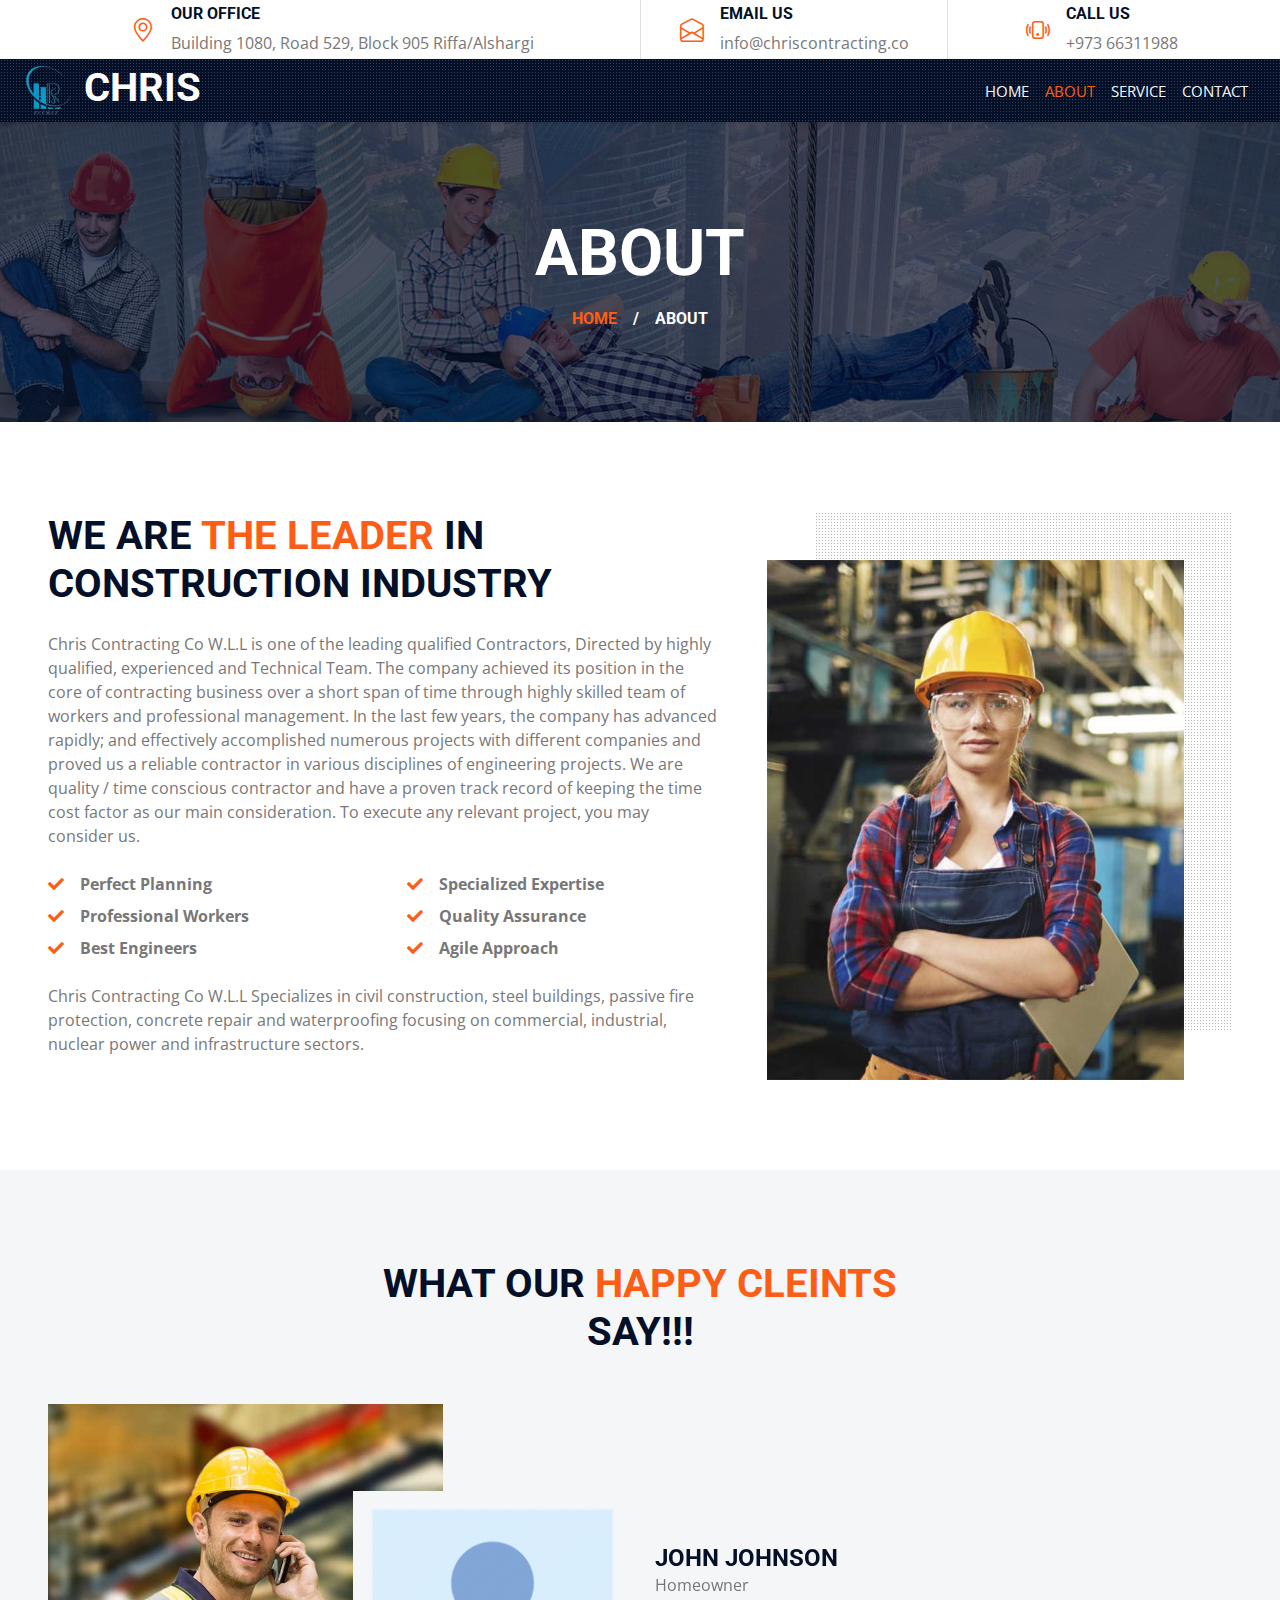
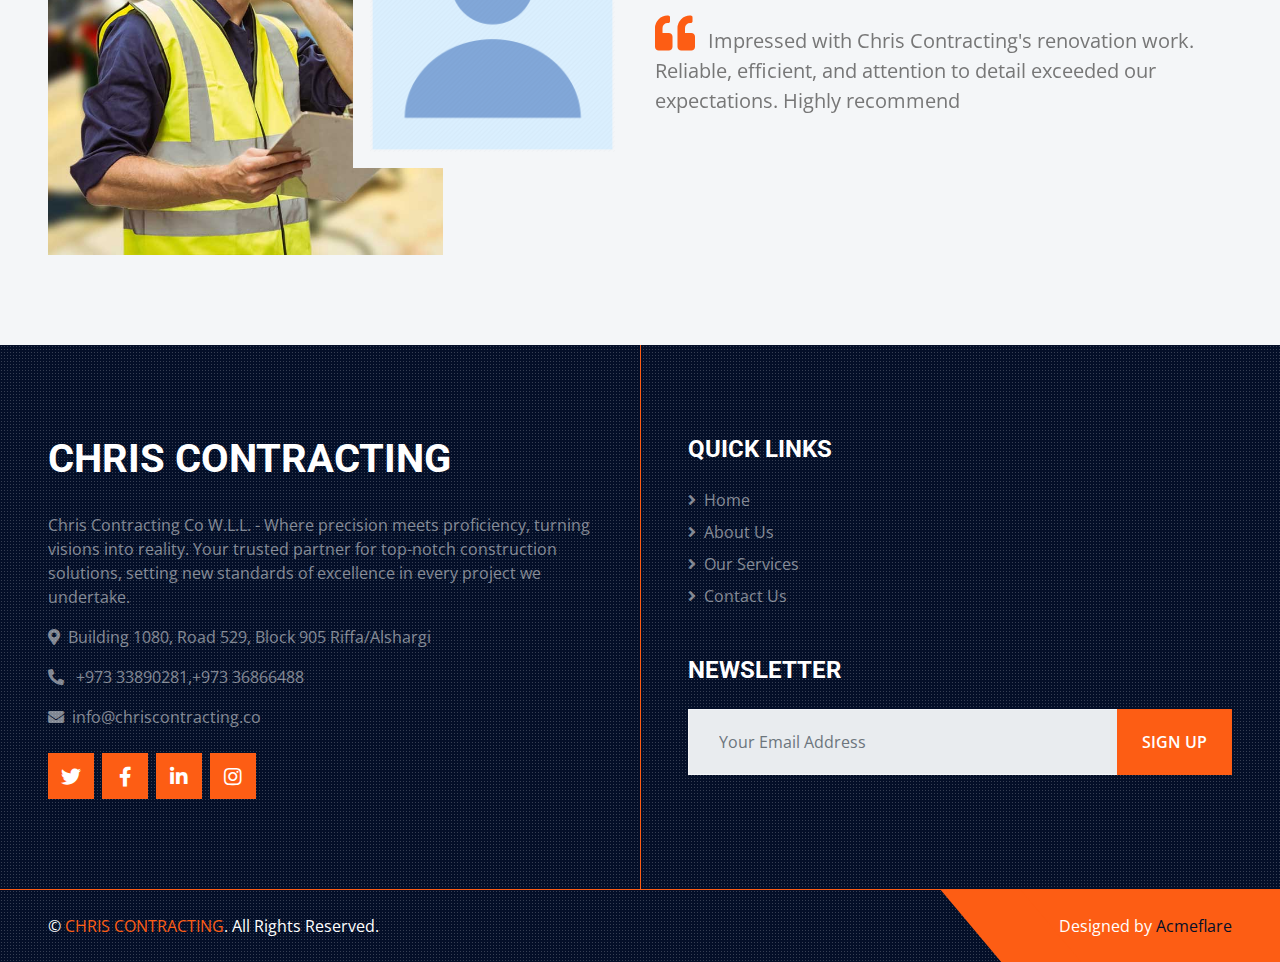
==== commit 8f90ff70: "updation completed" ====
--- a/about.html
+++ b/about.html
@@ -161,8 +161,8 @@
     </div>
     <!-- About End -->
 
-    <!-- Testimonial Start -->
-    <div class="container-fluid bg-light py-6 px-5">
+     <!-- Testimonial Start -->
+     <div class="container-fluid bg-light py-6 px-5">
         <div class="text-center mx-auto mb-5" style="max-width: 600px;">
             <h1 class="display-10 text-uppercase mb-4">What Our <span class="text-primary">Happy Cleints</span> Say!!!
             </h1>
@@ -198,6 +198,45 @@
                                 <p class="fs-5 mb-0"><i class="fa fa-2x fa-quote-left text-primary me-2"></i> Chris
                                     Contracting's design expertise transformed our space. Innovative solutions and
                                     personalized service made the process seamless.</p>
+                            </div>
+                        </div>
+                        <div class="row gx-4 align-items-center">
+                            <div class="col-xl-4 col-lg-5 col-md-5">
+                                <img class="img-fluid w-100 h-100 bg-light p-lg-3 mb-4 mb-md-0" src="img/a2.webp"
+                                    alt="">
+                            </div>
+                            <div class="col-xl-8 col-lg-7 col-md-7">
+                                <h4 class="text-uppercase mb-0"> John Smith</h4>
+                                <p>Architect</p>
+                                <p class="fs-5 mb-0"><i class="fa fa-2x fa-quote-left text-primary me-2"></i>Chris
+                                    Contracting Co delivers exceptional quality and professionalism. Their meticulous
+                                    planning and skilled workers ensure project success every time</p>
+                            </div>
+                        </div>
+                        <div class="row gx-4 align-items-center">
+                            <div class="col-xl-4 col-lg-5 col-md-5">
+                                <img class="img-fluid w-100 h-100 bg-light p-lg-3 mb-4 mb-md-0" src="img/a2.webp"
+                                    alt="">
+                            </div>
+                            <div class="col-xl-8 col-lg-7 col-md-7">
+                                <h4 class="text-uppercase mb-0"> Sarah Johnson</h4>
+                                <p>Civil Engineer</p>
+                                <p class="fs-5 mb-0"><i class="fa fa-2x fa-quote-left text-primary me-2"></i> Impressed
+                                    by Chris Contracting's specialized expertise and agile approach. They excel in civil
+                                    construction and concrete repair, ensuring top-notch results</p>
+                            </div>
+                        </div>
+                        <div class="row gx-4 align-items-center">
+                            <div class="col-xl-4 col-lg-5 col-md-5">
+                                <img class="img-fluid w-100 h-100 bg-light p-lg-3 mb-4 mb-md-0" src="img/a2.webp"
+                                    alt="">
+                            </div>
+                            <div class="col-xl-8 col-lg-7 col-md-7">
+                                <h4 class="text-uppercase mb-0"> Michael Lee</h4>
+                                <p> Project Manager</p>
+                                <p class="fs-5 mb-0"><i class="fa fa-2x fa-quote-left text-primary me-2"></i> Chris
+                                    Contracting Co is our go-to contractor for reliable, timely delivery. Their team of
+                                    best engineers consistently exceeds expectations, ensuring project success</p>
                             </div>
                         </div>
                     </div>
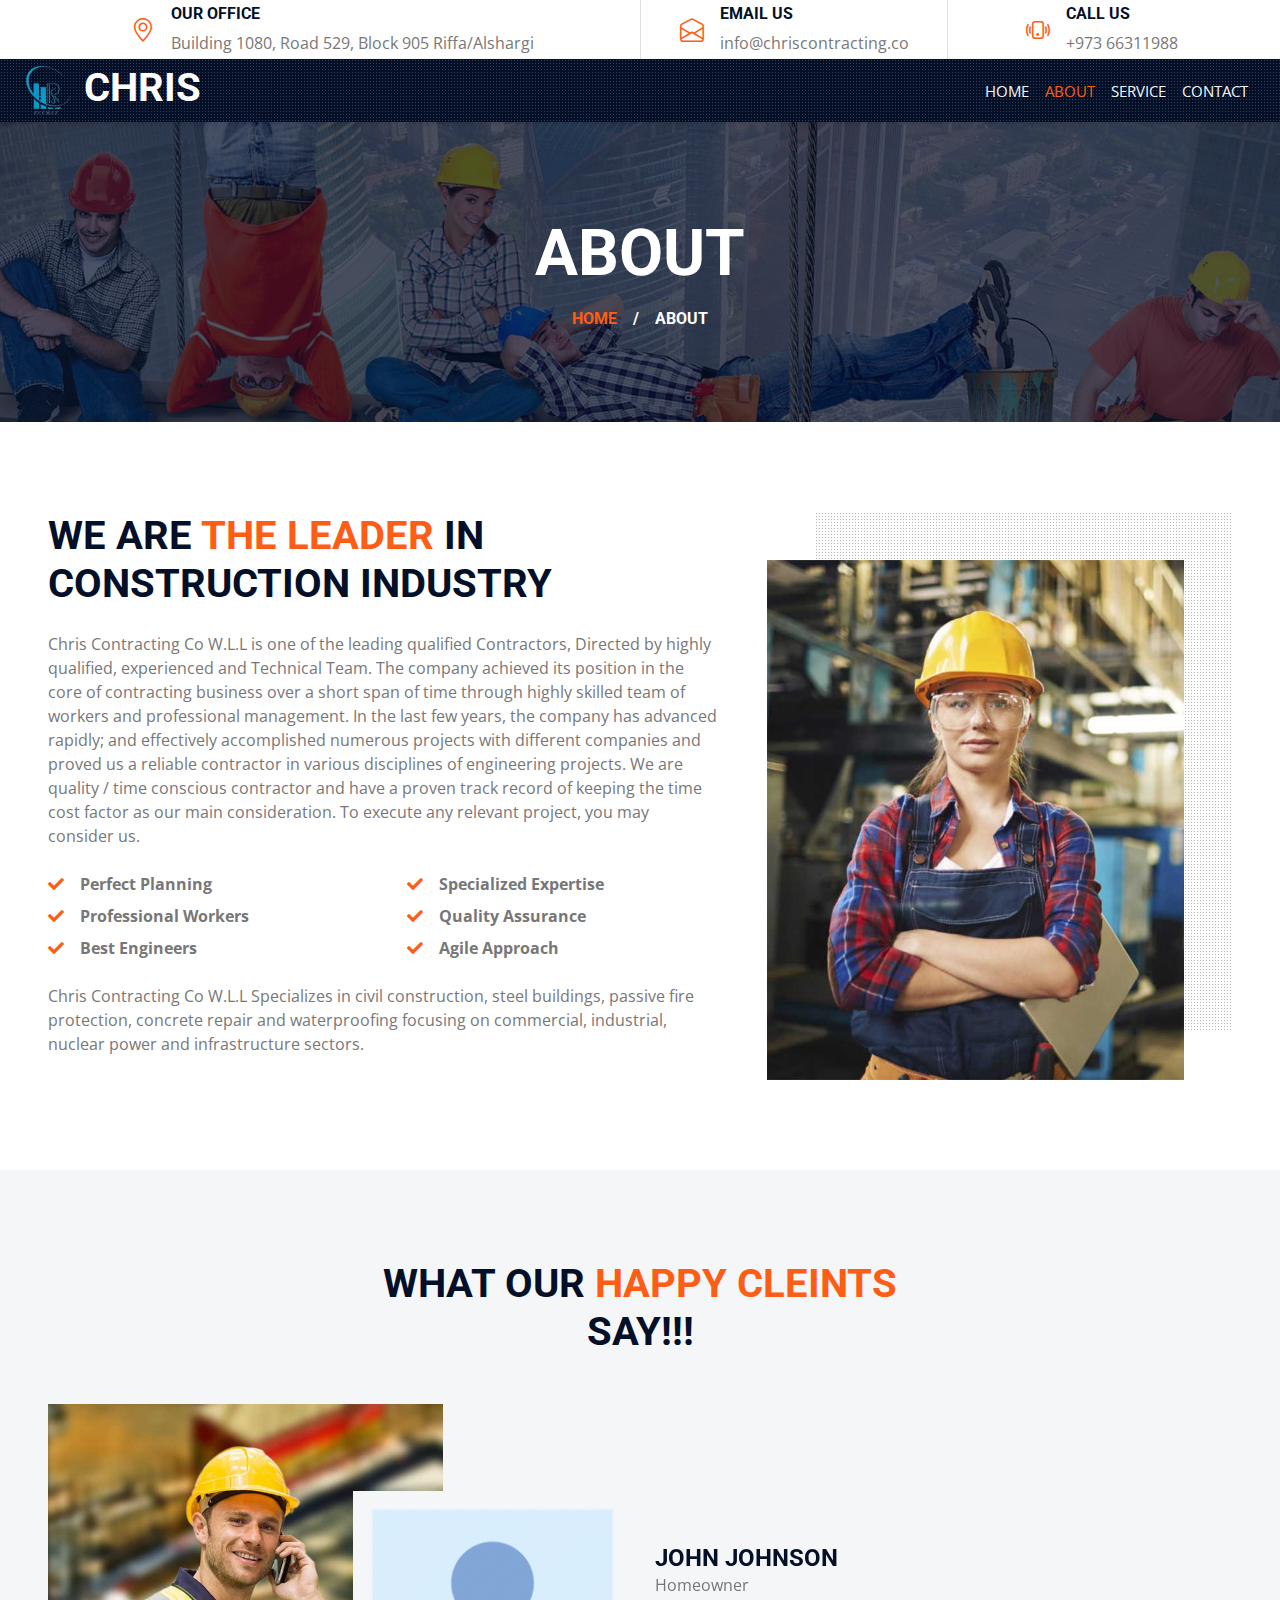
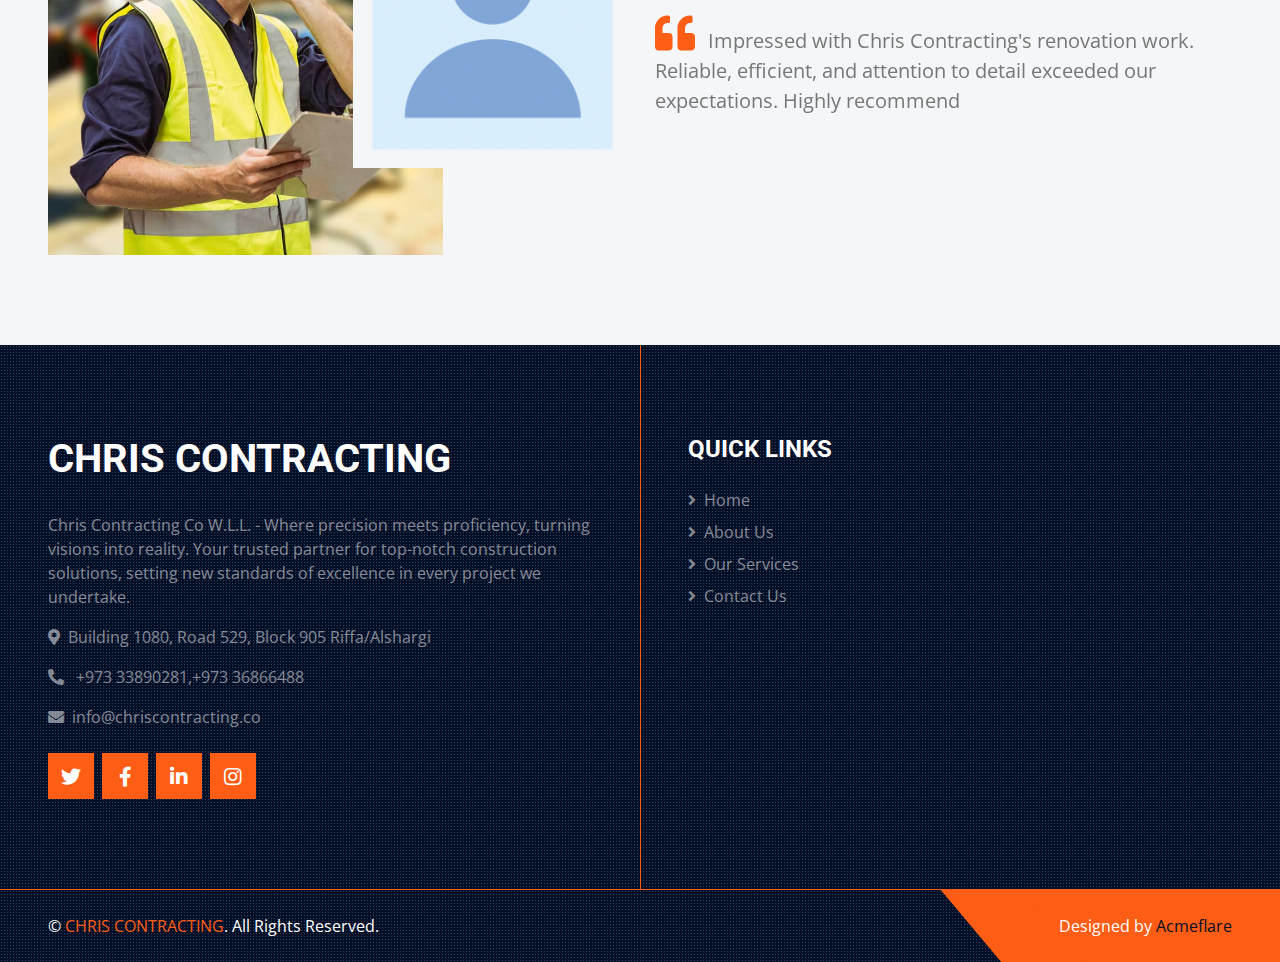
==== commit 0ad4a4d1: "updation completed" ====
--- a/about.html
+++ b/about.html
@@ -300,16 +300,7 @@
                         <a class="text-white-50" href="#"><i class="fa fa-angle-right me-2"></i>Contact Us</a>
                     </div>
                 </div> -->
-                <div class="col-sm-12">
-                    <h4 class="text-white text-uppercase mb-4">Newsletter</h4>
-                    <div class="w-100">
-                        <div class="input-group">
-                            <input type="text" disabled class="form-control border-light" style="padding: 20px 30px;"
-                                placeholder="Your Email Address"><button class="btn btn-primary px-4">Sign
-                                Up</button>
-                        </div>
-                    </div>
-                </div>
+                
             </div>
         </div>
     </div>
